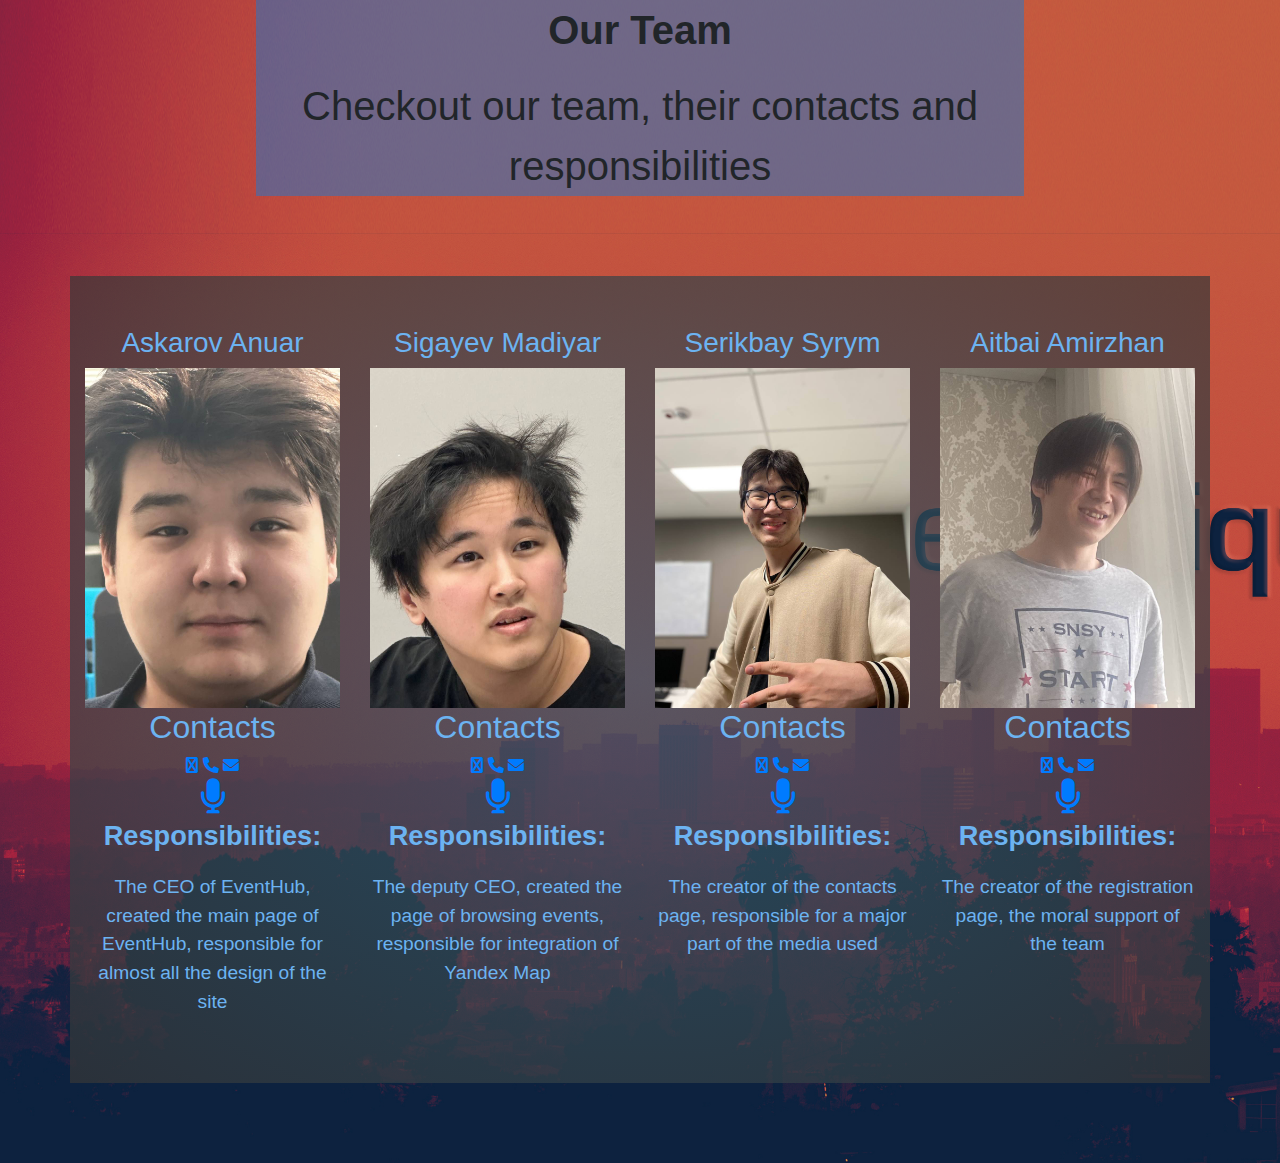
==== contacts.html @ 65098e75 "Initial commit" ====
<!DOCTYPE html>
<html lang="en">
<head>
  <title>Contacts</title>
  <link rel="stylesheet" href="contacts.css">
  <link rel="stylesheet" href="https://maxcdn.bootstrapcdn.com/bootstrap/4.0.0/css/bootstrap.min.css">
  <link rel="stylesheet" href="https://cdnjs.cloudflare.com/ajax/libs/font-awesome/6.0.0/css/all.min.css">
  <link rel="icon" type="image/png" sizes="16x16" href="favicon.png">
  <link rel="icon" type="image/png" sizes="32x32" href="favicon.png">
</head>
<body>
  <main>
    <div class="products">
      <p class="team">Our Team</p>
      <p>Checkout our team, their contacts and responsibilities</p>
    </div>
    <div class="container">
      <div class="row">
        <div class="col-12 col-md-6 col-lg-3">
          <h3>Askarov Anuar</h3>
          <img src="master.jpg" class="img-fluid"/>
          <div class="section third">
            <h2>Contacts</h2>
            <div class="icons">
              <a href="https://t.me/MasterAnuar">
                <i class="fa fa-telegram"></i>
              </a>
              <a href="tel:+77006973077">
                <i class="fa fa-phone"></i>
              </a>
              <a href="mailto:datathink@gmail.com">
                <i class="fa fa-envelope"></i>
              </a><br>
              <audio id="myAudio1" src="zdorovo.mp3" type="audio/mp3"></audio>
              <a href="#" class="playButton" data-audio="myAudio1"><i class="fas fa-microphone"></i></a>
              <script type="text/javascript" src="contacts.js"></script>  
            </div>
          </div>
          <p class="response">Responsibilities:</p>
          <p class="about">The CEO of EventHub, created the main page of EventHub, responsible for almost all the design of the site</p>
        </div>
        <div class="col-12 col-md-6 col-lg-3">
          <h3>Sigayev Madiyar</h3>
          <img src="madiyar.jpg" class="img-fluid"/>
          <div class="section third">
            <h2>Contacts</h2>
            <div class="icons">
              <a href="https://t.me/JeuneEncore">
                <i class="fa fa-telegram"></i>
              </a>
              <a href="tel:+77083511974">
                <i class="fa fa-phone"></i>
              </a>
              <a href="mailto:sigayevmadik@gmail.com">
                <i class="fa fa-envelope"></i>
              </a><br>
              <audio id="myAudio2" src="zdorovo.mp3" type="audio/mp3"></audio>
              <a href="#" class="playButton" data-audio="myAudio2"><i class="fas fa-microphone"></i></a>
              <script type="text/javascript" src="contacts.js"></script>  
            </div>
          </div>
          <p class="response">Responsibilities:</p>
          <p class="about">The deputy CEO, created the page of browsing events, responsible for integration of Yandex Map</p>
        </div>
        <div class="col-12 col-md-6 col-lg-3">
          <h3>Serikbay Syrym</h3>
          <img src="syrym.jpg" class="img-fluid"/>
          <div class="section third">
            <h2>Contacts</h2>
            <div class="icons">
              <a href="https://t.me/Angarov2004">
                <i class="fa fa-telegram"></i>
              </a>
              <a href="tel:+77786056750">
                <i class="fa fa-phone"></i>
              </a>
              <a href="mailto:syrymserikbay@gmail.com">
                <i class="fa fa-envelope"></i>
              </a><br>
              <audio id="myAudio3" src="zdorovo.mp3" type="audio/mp3"></audio>
              <a href="#" class="playButton" data-audio="myAudio3"><i class="fas fa-microphone"></i></a>
              <script type="text/javascript" src="contacts.js"></script>  
            </div>
          </div>
          <p class="response">Responsibilities:</p>
          <p class="about">The creator of the contacts page, responsible for a major part of the media used</p>
        </div>

        <div class="col-12 col-md-6 col-lg-3">
          <h3>Aitbai Amirzhan</h3>
          <img src="amir.jpg" class="img-fluid"/>
          <div class="section third">
            <h2>Contacts</h2>
            <div class="icons">
              <a href="https://t.me/amir_Zhan04">
                <i class="fa fa-telegram"></i>
              </a>
              <a href="tel:+77083511974">
                <i class="fa fa-phone"></i>
              </a>
              <a href="mailto:amirzhanbek@gmail.com">
                <i class="fa fa-envelope"></i>
              </a><br>
              <audio id="myAudio4" src="zdorovo.mp3" type="audio/mp3"></audio>
              <a href="#" class="playButton" data-audio="myAudio4"><i class="fas fa-microphone"></i></a>
              <script type="text/javascript" src="contacts.js"></script>              
            </div>
          </div>
          <p class="response">Responsibilities:</p>
          <p class="about">The creator of the registration page, the moral support of the team</p>
        </div>
      </div>
    </div>
  </main>
</body>
</html>
---- contacts.css ----
body{
  background-image: url(contacts.jpg);
  background-size: cover;
  font-family: 'Arial', sans-serif;
}

.team{
  font-family: 'Arial', sans-serif;
font-weight: bolder;
}

.products{
  background-color: rgba(13, 124, 221, 0.459);
  font-family: 'Arial', sans-serif;
  font-size:250%;
  text-align: center;
  margin-bottom: 5%;
  margin-left: 20%;
  margin-right: 20%;
}

.response{
font-weight: bolder;
font-size: 170%;
}

.about{
  font-size: larger;
  background-color:ra rgb(119, 117, 117);
}

.container {
  font-family: 'Arial', sans-serif;
  color:rgb(108, 179, 241);
  margin: 80px;
  padding: 50px;
  position: center;
  text-align: center;
  background: radial-gradient(rgba(49, 94, 112, 0.7), rgb(55, 55, 55, 0.7));
}

.fa-microphone {
  font-size: 35px;
}
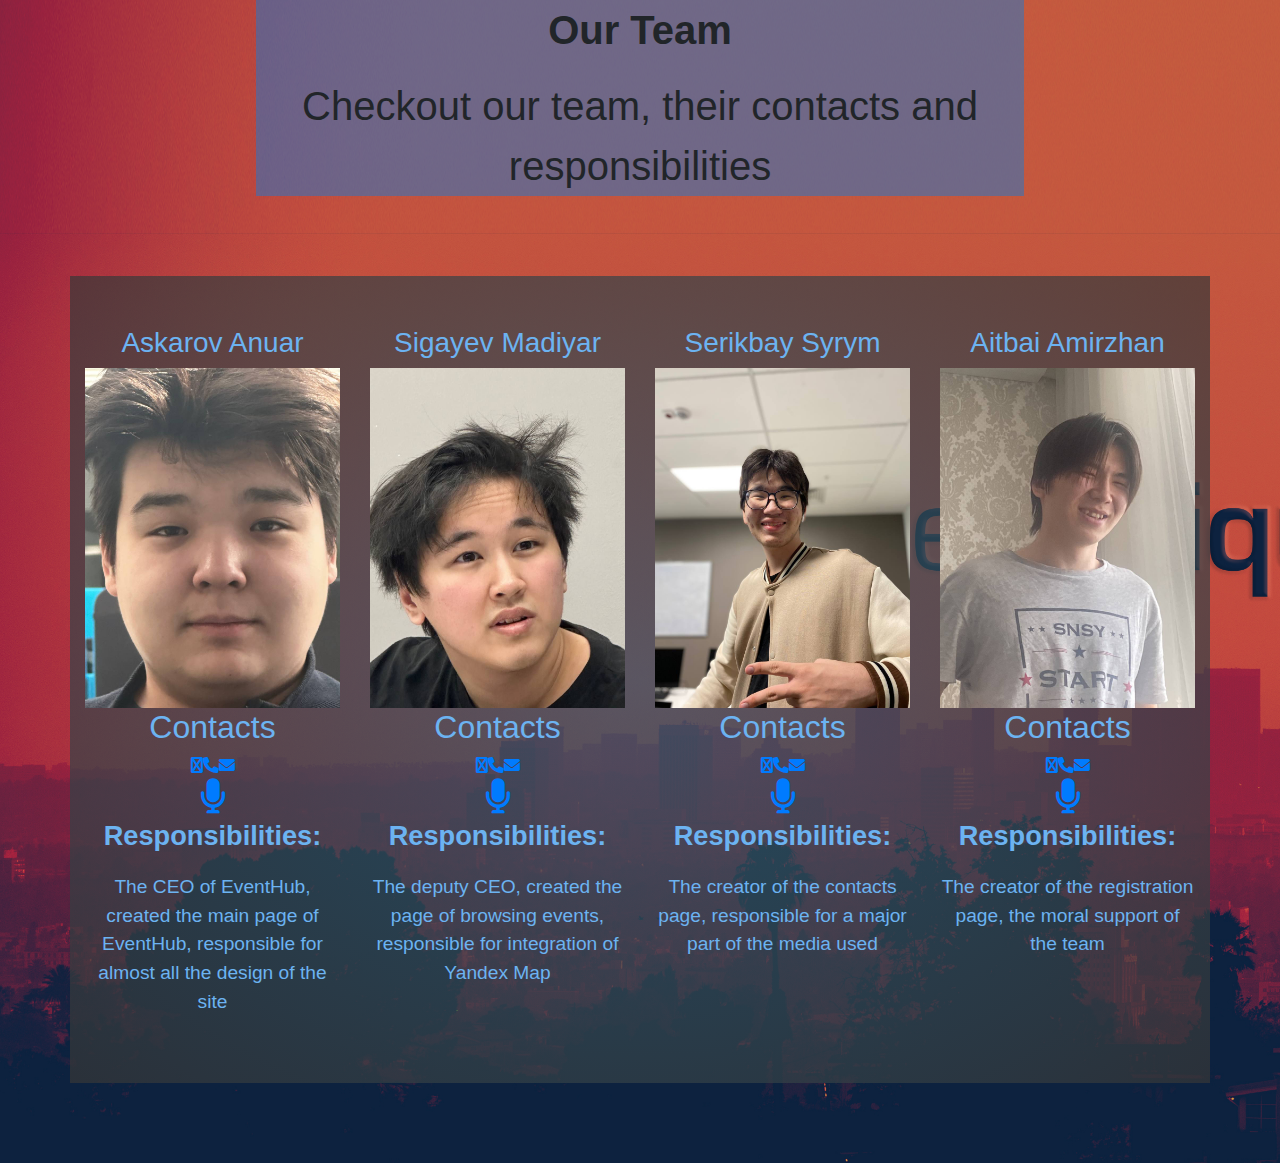
==== commit f9b284a8: "reg also changed" ====
--- a/contacts.html
+++ b/contacts.html
@@ -7,6 +7,8 @@
   <link rel="stylesheet" href="https://cdnjs.cloudflare.com/ajax/libs/font-awesome/6.0.0/css/all.min.css">
   <link rel="icon" type="image/png" sizes="16x16" href="favicon.png">
   <link rel="icon" type="image/png" sizes="32x32" href="favicon.png">
+  <script src="https://code.jquery.com/jquery-3.6.0.min.js"></script>
+  <script src="contacts.js"></script>
 </head>
 <body>
   <main>
@@ -16,99 +18,6 @@
     </div>
     <div class="container">
       <div class="row">
-        <div class="col-12 col-md-6 col-lg-3">
-          <h3>Askarov Anuar</h3>
-          <img src="master.jpg" class="img-fluid"/>
-          <div class="section third">
-            <h2>Contacts</h2>
-            <div class="icons">
-              <a href="https://t.me/MasterAnuar">
-                <i class="fa fa-telegram"></i>
-              </a>
-              <a href="tel:+77006973077">
-                <i class="fa fa-phone"></i>
-              </a>
-              <a href="mailto:datathink@gmail.com">
-                <i class="fa fa-envelope"></i>
-              </a><br>
-              <audio id="myAudio1" src="zdorovo.mp3" type="audio/mp3"></audio>
-              <a href="#" class="playButton" data-audio="myAudio1"><i class="fas fa-microphone"></i></a>
-              <script type="text/javascript" src="contacts.js"></script>  
-            </div>
-          </div>
-          <p class="response">Responsibilities:</p>
-          <p class="about">The CEO of EventHub, created the main page of EventHub, responsible for almost all the design of the site</p>
-        </div>
-        <div class="col-12 col-md-6 col-lg-3">
-          <h3>Sigayev Madiyar</h3>
-          <img src="madiyar.jpg" class="img-fluid"/>
-          <div class="section third">
-            <h2>Contacts</h2>
-            <div class="icons">
-              <a href="https://t.me/JeuneEncore">
-                <i class="fa fa-telegram"></i>
-              </a>
-              <a href="tel:+77083511974">
-                <i class="fa fa-phone"></i>
-              </a>
-              <a href="mailto:sigayevmadik@gmail.com">
-                <i class="fa fa-envelope"></i>
-              </a><br>
-              <audio id="myAudio2" src="zdorovo.mp3" type="audio/mp3"></audio>
-              <a href="#" class="playButton" data-audio="myAudio2"><i class="fas fa-microphone"></i></a>
-              <script type="text/javascript" src="contacts.js"></script>  
-            </div>
-          </div>
-          <p class="response">Responsibilities:</p>
-          <p class="about">The deputy CEO, created the page of browsing events, responsible for integration of Yandex Map</p>
-        </div>
-        <div class="col-12 col-md-6 col-lg-3">
-          <h3>Serikbay Syrym</h3>
-          <img src="syrym.jpg" class="img-fluid"/>
-          <div class="section third">
-            <h2>Contacts</h2>
-            <div class="icons">
-              <a href="https://t.me/Angarov2004">
-                <i class="fa fa-telegram"></i>
-              </a>
-              <a href="tel:+77786056750">
-                <i class="fa fa-phone"></i>
-              </a>
-              <a href="mailto:syrymserikbay@gmail.com">
-                <i class="fa fa-envelope"></i>
-              </a><br>
-              <audio id="myAudio3" src="zdorovo.mp3" type="audio/mp3"></audio>
-              <a href="#" class="playButton" data-audio="myAudio3"><i class="fas fa-microphone"></i></a>
-              <script type="text/javascript" src="contacts.js"></script>  
-            </div>
-          </div>
-          <p class="response">Responsibilities:</p>
-          <p class="about">The creator of the contacts page, responsible for a major part of the media used</p>
-        </div>
-
-        <div class="col-12 col-md-6 col-lg-3">
-          <h3>Aitbai Amirzhan</h3>
-          <img src="amir.jpg" class="img-fluid"/>
-          <div class="section third">
-            <h2>Contacts</h2>
-            <div class="icons">
-              <a href="https://t.me/amir_Zhan04">
-                <i class="fa fa-telegram"></i>
-              </a>
-              <a href="tel:+77083511974">
-                <i class="fa fa-phone"></i>
-              </a>
-              <a href="mailto:amirzhanbek@gmail.com">
-                <i class="fa fa-envelope"></i>
-              </a><br>
-              <audio id="myAudio4" src="zdorovo.mp3" type="audio/mp3"></audio>
-              <a href="#" class="playButton" data-audio="myAudio4"><i class="fas fa-microphone"></i></a>
-              <script type="text/javascript" src="contacts.js"></script>              
-            </div>
-          </div>
-          <p class="response">Responsibilities:</p>
-          <p class="about">The creator of the registration page, the moral support of the team</p>
-        </div>
       </div>
     </div>
   </main>
--- a/contacts.css
+++ b/contacts.css
@@ -41,4 +41,4 @@
 
 .fa-microphone {
   font-size: 35px;
-}+}
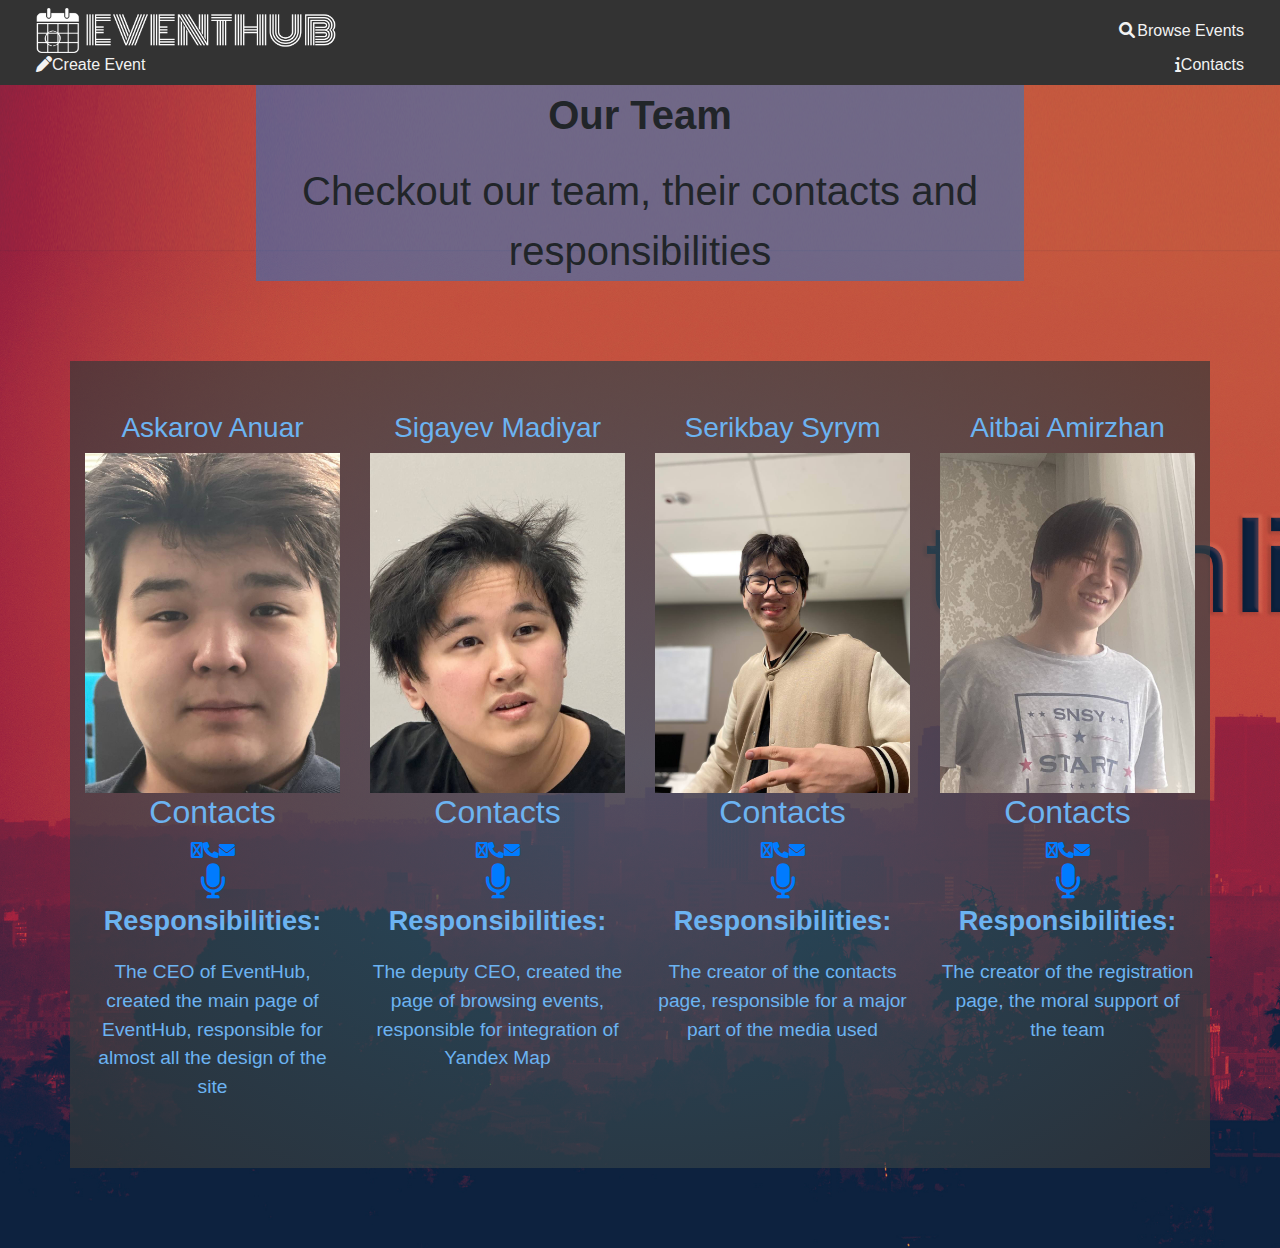
==== commit 6c1481e8: "Add files via upload" ====
--- a/contacts.html
+++ b/contacts.html
@@ -2,15 +2,22 @@
 <html lang="en">
 <head>
   <title>Contacts</title>
-  <link rel="stylesheet" href="contacts.css">
+  <meta name="viewport" content="width=device-width, initial-scale=1.0">
+  <link rel="stylesheet" href="css/contacts.css">
   <link rel="stylesheet" href="https://maxcdn.bootstrapcdn.com/bootstrap/4.0.0/css/bootstrap.min.css">
   <link rel="stylesheet" href="https://cdnjs.cloudflare.com/ajax/libs/font-awesome/6.0.0/css/all.min.css">
-  <link rel="icon" type="image/png" sizes="16x16" href="favicon.png">
-  <link rel="icon" type="image/png" sizes="32x32" href="favicon.png">
+  <link rel="icon" type="image/png" sizes="16x16" href="images/favicon.png">
+  <link rel="icon" type="image/png" sizes="32x32" href="images/favicon.png">
   <script src="https://code.jquery.com/jquery-3.6.0.min.js"></script>
-  <script src="contacts.js"></script>
+  <script src="js/contacts.js"></script>
 </head>
 <body>
+  <div class="navbar" id="myNavbar">
+    <a href="index.html"><img class="logo" src="images/logo-no-background.png"></a>
+    <a href="Map.html"><i class="fa fa-fw fa-search"></i>Browse Events</a>
+    <a href="reg.html"><i class="fas fa-pen	"></i>Create Event</a>
+    <a href="contacts.html"><i class="fas fa-info	"></i>Contacts</a>
+</div>
   <main>
     <div class="products">
       <p class="team">Our Team</p>
--- a/css/contacts.css
+++ b/css/contacts.css
@@ -0,0 +1,131 @@
+body{
+  background-image: url(contacts.jpg);
+  background-size: cover;
+  font-family: Verdana, Geneva, Tahoma, sans-serif;
+}
+
+.team{
+  font-family: 'Arial', sans-serif;
+font-weight: bolder;
+}
+
+.products{
+  background-color: rgba(13, 124, 221, 0.459);
+  font-family: 'Arial', sans-serif;
+  font-size:250%;
+  text-align: center;
+  margin-bottom: 5%;
+  margin-left: 20%;
+  margin-right: 20%;
+}
+
+.response{
+font-weight: bolder;
+font-size: 170%;
+}
+
+.about{
+  font-size: larger;
+  background-color:ra rgb(119, 117, 117);
+}
+
+.container {
+  font-family: 'Arial', sans-serif;
+  color:rgb(108, 179, 241);
+  margin: 80px;
+  padding: 50px;
+  position: center;
+  text-align: center;
+  background: radial-gradient(rgba(49, 94, 112, 0.7), rgb(55, 55, 55, 0.7));
+}
+
+.fa-microphone {
+  font-size: 35px;
+}
+
+.logo{
+  max-width: 30%;
+  max-height: 30%;
+}
+
+.topnav {
+  background-color: #333;
+  overflow: hidden;
+}
+
+.topnav a {
+  float: left;
+  display: block;
+  color: #f2f2f2;
+  text-align: center;
+  padding: 14px 16px;
+  text-decoration: none;
+  font-size: 17px;
+}
+
+.topnav a:hover {
+  background-color: #ddd;
+  color: black;
+}
+
+.topnav a.active {
+  background-color: #4CAF50;
+  color: white;
+}
+
+.topnav .icon {
+  display: none;
+}
+
+@media screen and (max-width: 600px) {
+  .topnav a:not(:first-child) {display: none;}
+  .topnav a.icon {
+      float: right;
+      display: block;
+  }
+}
+
+@media screen and (max-width: 600px) {
+  .topnav.responsive {position: relative;}
+  .topnav.responsive a.icon {
+      position: absolute;
+      right: 0;
+      top: 0;
+  }
+  .topnav.responsive a {
+      float: none;
+      display: block;
+      text-align: left;
+  }
+}
+
+.navbar {
+  background-color: #333;
+  display: flex;
+  justify-content: space-between;
+  align-items: center;
+  position: sticky;
+  top: 0;
+  padding: 20px 20px;
+  transition: 0.4s;
+  z-index: 1000; 
+}
+
+.navbar a {
+  color: #f2f2f2; 
+  text-decoration: none;
+  padding: 0 20px; 
+}
+
+.navbar a:hover {
+  color: #ddd; 
+}
+
+.navbar.shrink {
+  padding: 10px 10px;
+}
+
+
+.navbar a:hover {
+  background-color: red;
+}
